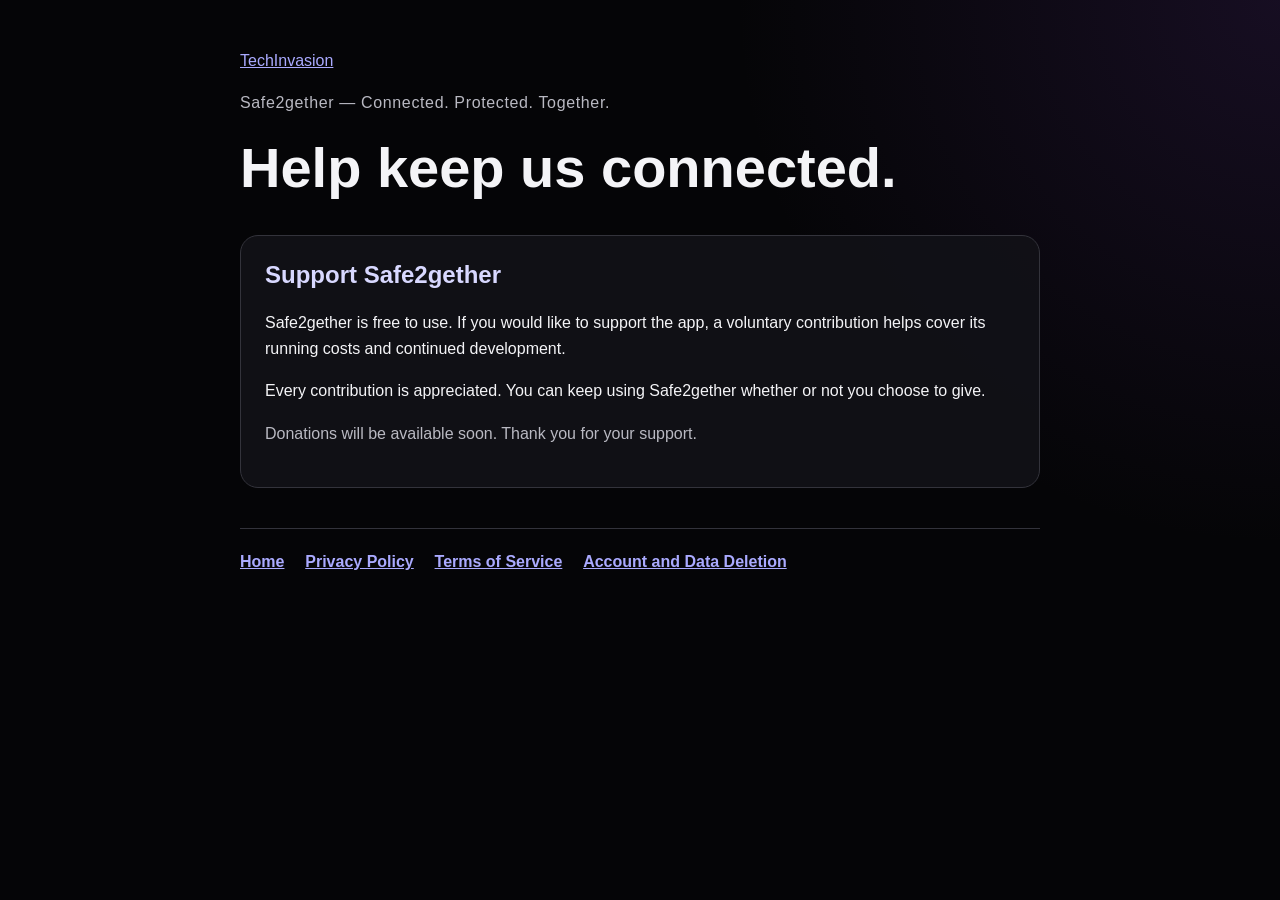
==== donation/payment/index.html @ 08de8ced "Add Safe2gether support page and TechInvasion introduction" ====
<!doctype html>
<html lang="en">
<head>
  <meta charset="utf-8">
  <meta name="viewport" content="width=device-width, initial-scale=1">
  <meta name="description" content="Support Safe2gether with a voluntary contribution and help keep community safety accessible.">
  <title>Support Safe2gether | TechInvasion</title>
  <link rel="canonical" href="https://techinvasion.co.za/donation/payment/">
  <link rel="stylesheet" href="/assets/style.css">
</head>
<body>
<main>
  <a href="/">TechInvasion</a>
  <p class="brand">Safe2gether — Connected. Protected. Together.</p>
  <h1>Help keep us connected.</h1>
  <div class="card">
    <h2>Support Safe2gether</h2>
    <p>Safe2gether is free to use. If you would like to support the app, a
      voluntary contribution helps cover its running costs and continued development.</p>
    <p>Every contribution is appreciated. You can keep using Safe2gether whether
      or not you choose to give.</p>
    <p class="updated" id="donation-status">Donations will be available soon. Thank you for your support.</p>
  </div>
  <nav aria-label="Information">
    <a href="/">Home</a>
    <a href="/privacy/">Privacy Policy</a>
    <a href="/terms/">Terms of Service</a>
    <a href="/data-deletion/">Account and Data Deletion</a>
  </nav>
</main>
</body>
</html>
---- assets/style.css ----
:root {
  color-scheme: dark;
  font-family: Inter, Arial, sans-serif;
  background: #050507;
  color: #f4f4f7;
}

* {
  box-sizing: border-box;
}

body {
  margin: 0;
  background:
    radial-gradient(circle at top right, rgba(85, 45, 130, 0.22), transparent 34rem),
    #050507;
  line-height: 1.65;
}

main {
  width: min(800px, calc(100% - 40px));
  margin: 0 auto;
  padding: 48px 0 72px;
}

h1,
h2 {
  line-height: 1.25;
}

h1 {
  margin: 0;
  font-size: clamp(2rem, 6vw, 3.5rem);
}

h2 {
  margin-top: 2rem;
  color: #d8d8ff;
}

a {
  color: #aaaaff;
}

.brand {
  color: #b9b9c2;
  letter-spacing: 0.04em;
}

.updated {
  color: #b9b9c2;
}

.card {
  margin-top: 2rem;
  padding: 1.5rem;
  border: 1px solid #33333b;
  border-radius: 18px;
  background: rgba(18, 18, 24, 0.86);
}

nav {
  display: flex;
  flex-wrap: wrap;
  gap: 0.9rem 1.3rem;
  margin-top: 2.5rem;
  padding-top: 1.25rem;
  border-top: 1px solid #33333b;
}

nav a {
  font-weight: 600;
}

.card > h2:first-child {
  margin-top: 0;
}

.button {
  display: inline-block;
  padding: 0.75rem 1.25rem;
  border-radius: 12px;
  background: #b0c8ec;
  color: #10131a;
  font-weight: 700;
  text-decoration: none;
}

.button:hover {
  background: #c8dcfa;
}

.button:focus-visible {
  outline: 3px solid #f4f4f7;
  outline-offset: 4px;
}
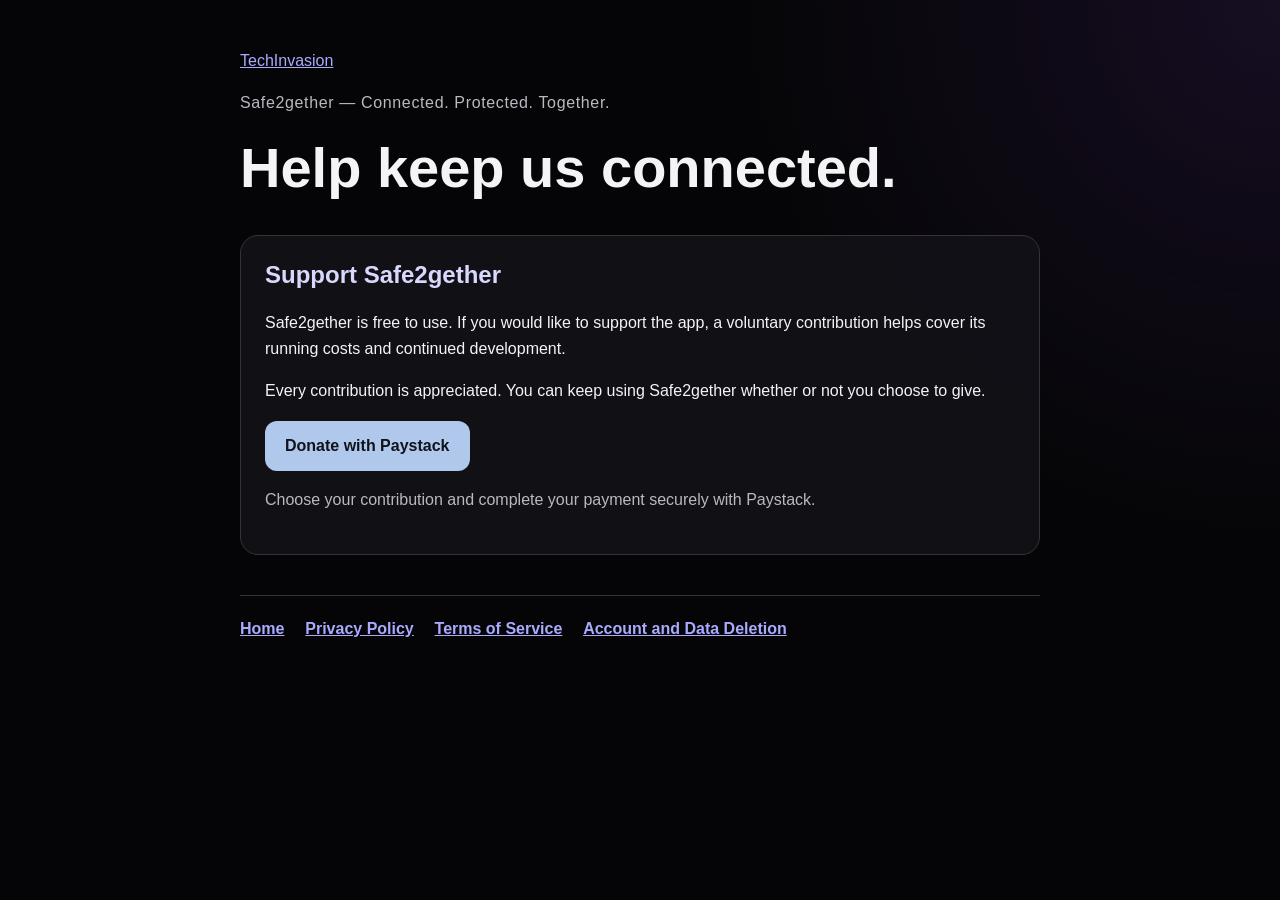
==== commit 371e1f10: "Connect Safe2gether donations to Paystack checkout" ====
--- a/donation/payment/index.html
+++ b/donation/payment/index.html
@@ -19,7 +19,8 @@
       voluntary contribution helps cover its running costs and continued development.</p>
     <p>Every contribution is appreciated. You can keep using Safe2gether whether
       or not you choose to give.</p>
-    <p class="updated" id="donation-status">Donations will be available soon. Thank you for your support.</p>
+    <a class="button" href="https://paystack.shop/pay/slal2u9ww3" rel="noopener noreferrer">Donate with Paystack</a>
+    <p class="updated">Choose your contribution and complete your payment securely with Paystack.</p>
   </div>
   <nav aria-label="Information">
     <a href="/">Home</a>
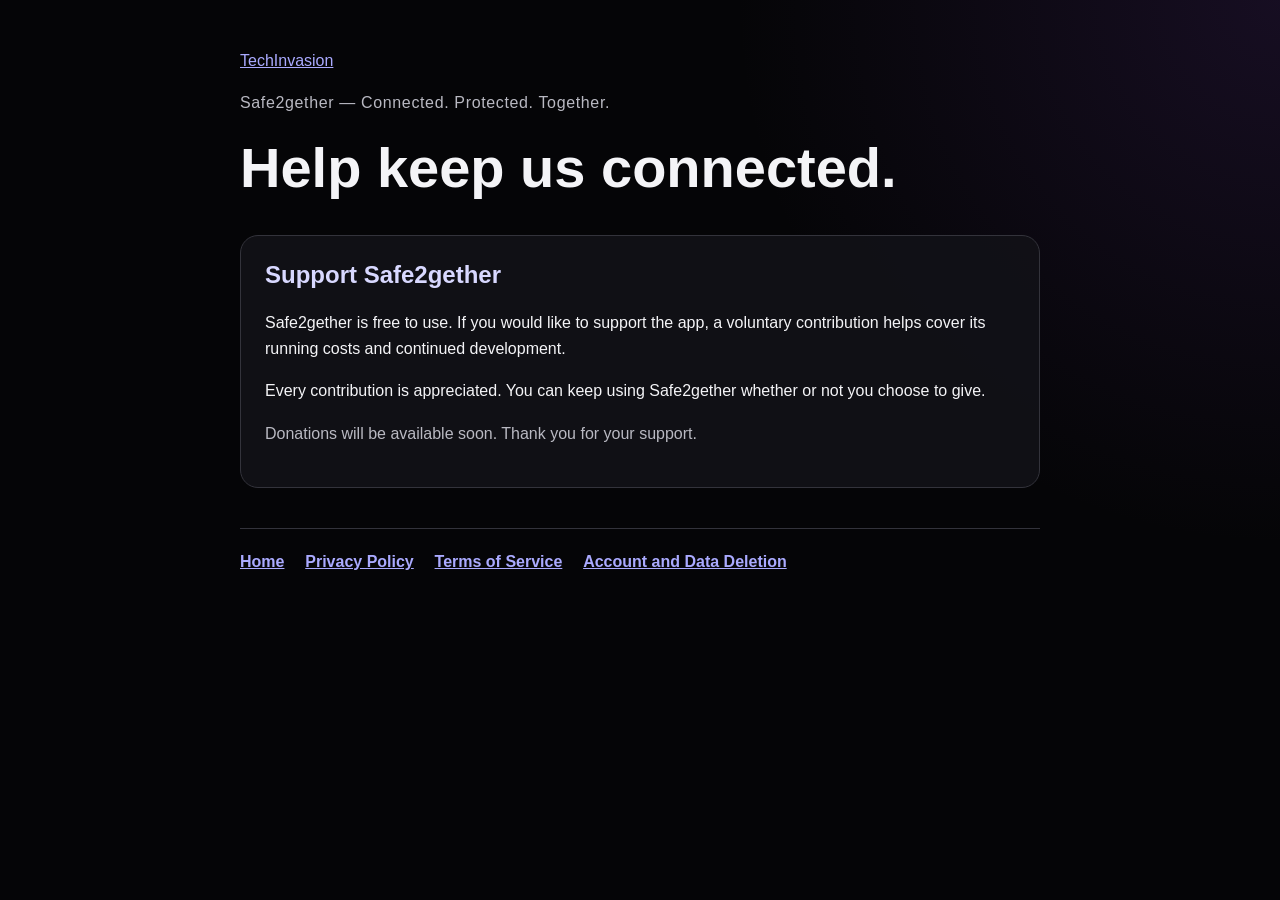
==== commit 278bdab7: "Keep donations pending until Paystack checkout is live" ====
--- a/donation/payment/index.html
+++ b/donation/payment/index.html
@@ -19,8 +19,7 @@
       voluntary contribution helps cover its running costs and continued development.</p>
     <p>Every contribution is appreciated. You can keep using Safe2gether whether
       or not you choose to give.</p>
-    <a class="button" href="https://paystack.shop/pay/slal2u9ww3" rel="noopener noreferrer">Donate with Paystack</a>
-    <p class="updated">Choose your contribution and complete your payment securely with Paystack.</p>
+    <p class="updated" id="donation-status">Donations will be available soon. Thank you for your support.</p>
   </div>
   <nav aria-label="Information">
     <a href="/">Home</a>
